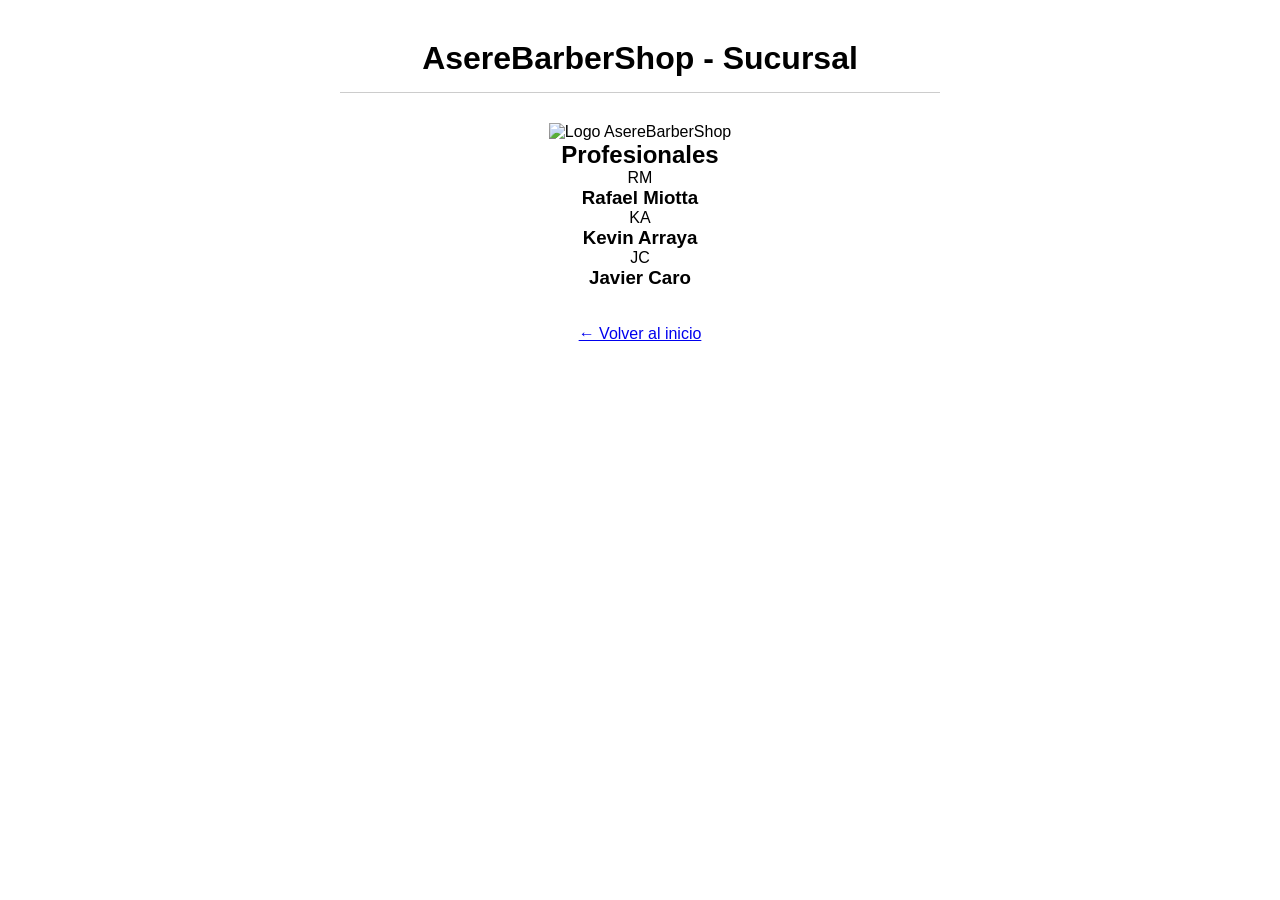
==== sucursal.html @ 2cca86e5 "Add files via upload" ====
<!DOCTYPE html>
<html lang="es">
<head>
    <meta charset="UTF-8">
    <meta name="viewport" content="width=device-width, initial-scale=1.0">
    <title>Sucursal - AsereBarberShop</title>
    <link rel="stylesheet" href="styles.css">
</head>
<body>

    <h1>AsereBarberShop - Sucursal</h1>
    <hr>

    <!-- Logo grande -->
    <div class="logo-sucursal">
        <img src="https://scontent.fscl18-1.fna.fbcdn.net/v/t39.30808-6/793436595_2953091615043195_4191550733602557492_n.jpg?stp=dst-jpg_tt6&cstp=mx1024x1024&ctp=s1024x1024&_nc_cat=110&_nc_map=urlgen_bucketless&ccb=1-7&_nc_sid=127cfc&_nc_eui2=AeGoQwX-djt-WILl4w-Ux83n6pf-68epN8Tql_7rx6k3xPd9LUtSit1TlyT8m4xd_YzSGFDjZtShdxL8zGnRtsmw&_nc_ohc=FLUX2xma_pMQ7kNvwFOucNy&_nc_oc=Adrx0oxCGWcDRB7TxazXhcNHtSwjwZf_Us1JH6cA895dYIB_thA6G4lwLm3OdKq8eNY&_nc_zt=23&_nc_ht=scontent.fscl18-1.fna&_nc_gid=5pJMbXfy0vs1vkh_KXJvIg&_nc_ss=7b2a8&oh=00_AQL6En76XiLB7CEOlQLWoTwEE5Zt32POqvjGiaGmhK-G4A&oe=6A9FB87A" alt="Logo AsereBarberShop">
    </div>

    <!-- Profesionales -->
    <h2 class="titulo-profesionales">Profesionales</h2>

    <div class="barberos">

        <div class="barbero">
            <div class="avatar">RM</div>
            <h3>Rafael Miotta</h3>
        </div>

        <div class="barbero">
            <div class="avatar">KA</div>
            <h3>Kevin Arraya</h3>
        </div>

        <div class="barbero">
            <div class="avatar">JC</div>
            <h3>Javier Caro</h3>
        </div>

    </div>

    <br><br>
    <a href="index.html">← Volver al inicio</a>

</body>
</html>
---- styles.css ----
* {
    margin: 0;
    padding: 0;
    box-sizing: border-box;
}

body {
    font-family: Arial, Helvetica, sans-serif;
    padding: 40px 20px;
    text-align: center;
}

h1 {
    margin-bottom: 15px;
}

hr {
    max-width: 600px;
    margin: 0 auto 30px;
    border: none;
    border-top: 1px solid #ccc;
}

.descripcion {
    max-width: 700px;
    margin: 0 auto 40px;
    line-height: 1.6;
    font-size: 15px;
}

.titulo-sucursal {
    margin-bottom: 25px;
}

/* ===== TARJETA ===== */
.tarjeta-sucursal {
    display: block;
    max-width: 340px;
    margin: 0 auto;
    text-decoration: none;
    color: inherit;
    border: 1px solid #ddd;
    border-radius: 12px;
    overflow: hidden;
    transition: transform 0.2s, box-shadow 0.2s;
}

.tarjeta-sucursal:hover {
    transform: translateY(-6px);
    box-shadow: 0 10px 25px rgba(0,0,0,0.1);
}

.tarjeta-img img {
    width: 100%;
    height: 200px;          /* aquí controlas la altura de la foto */
    object-fit: cover;      /* recorta la imagen bonito */
    display: block;
}

.tarjeta-info {
    padding: 18px 15px;
}

.tarjeta-info h3 {
    margin-bottom: 6px;
    font-size: 18px;
}

.tarjeta-info p {
    font-size: 14px;
    color: #666;
}
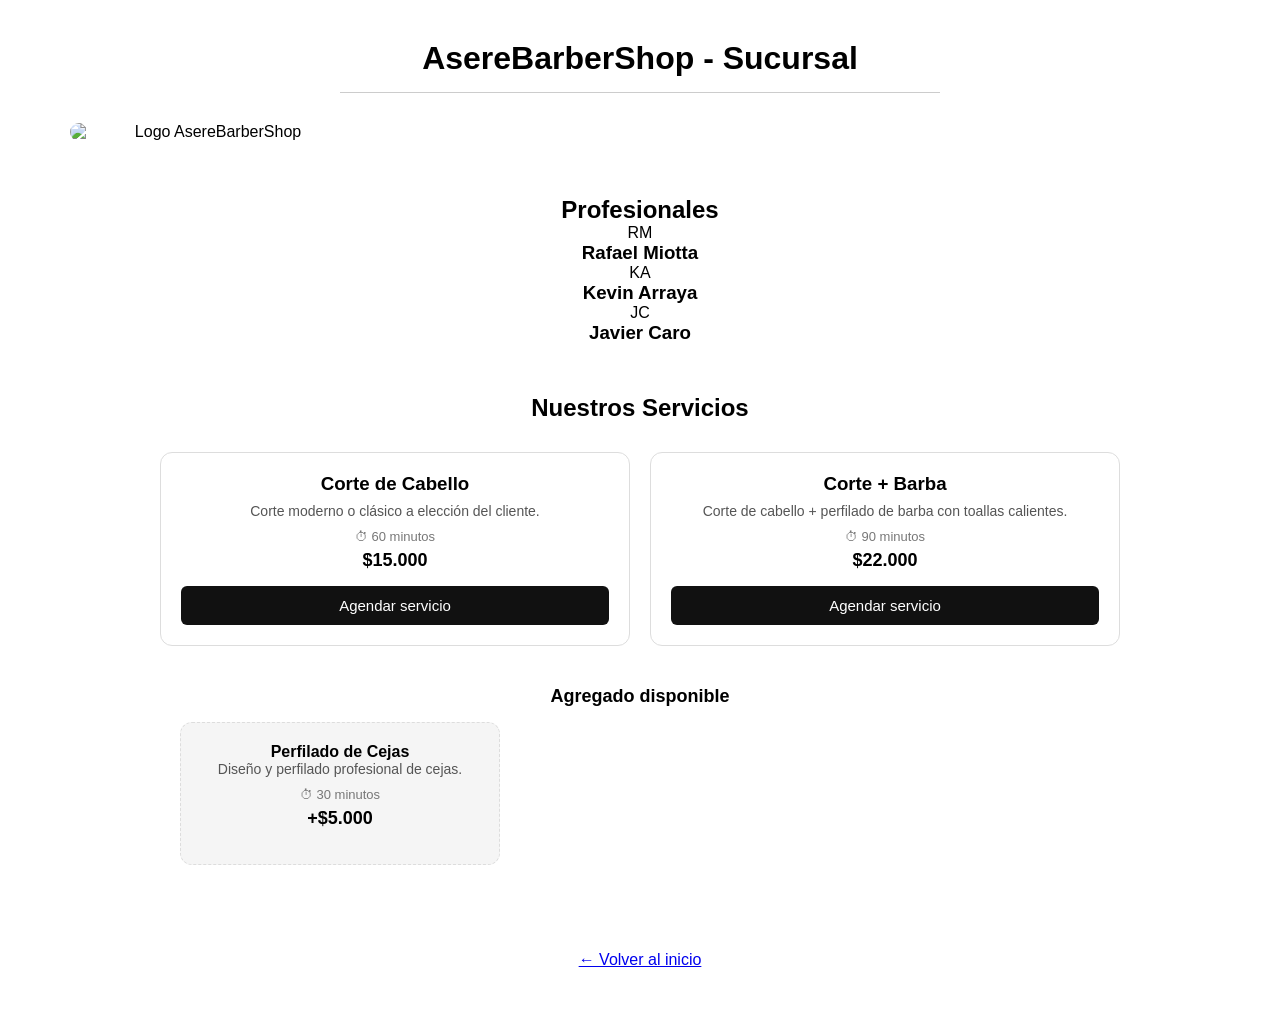
==== commit f46c977b: "Primer commit En este commit ya serian la base del proyecto definiendo la estructura y de como se ve" ====
--- a/sucursal.html
+++ b/sucursal.html
@@ -3,7 +3,7 @@
 <head>
     <meta charset="UTF-8">
     <meta name="viewport" content="width=device-width, initial-scale=1.0">
-    <title>Sucursal - AsereBarberShop</title>
+    <title>AsereBarberShop - Sucursal</title>
     <link rel="stylesheet" href="styles.css">
 </head>
 <body>
@@ -11,7 +11,7 @@
     <h1>AsereBarberShop - Sucursal</h1>
     <hr>
 
-    <!-- Logo grande -->
+    <!-- Logo -->
     <div class="logo-sucursal">
         <img src="https://scontent.fscl18-1.fna.fbcdn.net/v/t39.30808-6/793436595_2953091615043195_4191550733602557492_n.jpg?stp=dst-jpg_tt6&cstp=mx1024x1024&ctp=s1024x1024&_nc_cat=110&_nc_map=urlgen_bucketless&ccb=1-7&_nc_sid=127cfc&_nc_eui2=AeGoQwX-djt-WILl4w-Ux83n6pf-68epN8Tql_7rx6k3xPd9LUtSit1TlyT8m4xd_YzSGFDjZtShdxL8zGnRtsmw&_nc_ohc=FLUX2xma_pMQ7kNvwFOucNy&_nc_oc=Adrx0oxCGWcDRB7TxazXhcNHtSwjwZf_Us1JH6cA895dYIB_thA6G4lwLm3OdKq8eNY&_nc_zt=23&_nc_ht=scontent.fscl18-1.fna&_nc_gid=5pJMbXfy0vs1vkh_KXJvIg&_nc_ss=7b2a8&oh=00_AQL6En76XiLB7CEOlQLWoTwEE5Zt32POqvjGiaGmhK-G4A&oe=6A9FB87A" alt="Logo AsereBarberShop">
     </div>
@@ -20,20 +20,89 @@
     <h2 class="titulo-profesionales">Profesionales</h2>
 
     <div class="barberos">
-
         <div class="barbero">
             <div class="avatar">RM</div>
             <h3>Rafael Miotta</h3>
         </div>
-
         <div class="barbero">
             <div class="avatar">KA</div>
             <h3>Kevin Arraya</h3>
         </div>
-
         <div class="barbero">
             <div class="avatar">JC</div>
             <h3>Javier Caro</h3>
+        </div>
+    </div>
+
+<!-- ========== SERVICIOS ========== -->
+<section class="servicios">
+    <h2>Nuestros Servicios</h2>
+
+    <div class="lista-servicios">
+
+        <!-- Servicio 1 -->
+        <div class="servicio-card">
+            <h3>Corte de Cabello</h3>
+            <p class="descripcion-servicio">Corte moderno o clásico a elección del cliente.</p>
+            <p class="duracion">⏱ 60 minutos</p>
+            <p class="precio">$15.000</p>
+            <button class="btn-agendar" onclick="abrirAgenda('Corte de Cabello')">Agendar servicio</button>
+        </div>
+
+        <!-- Servicio 2 -->
+        <div class="servicio-card">
+            <h3>Corte + Barba</h3>
+            <p class="descripcion-servicio">Corte de cabello + perfilado de barba con toallas calientes.</p>
+            <p class="duracion">⏱ 90 minutos</p>
+            <p class="precio">$22.000</p>
+            <button class="btn-agendar" onclick="abrirAgenda('Corte + Barba')">Agendar servicio</button>
+        </div>
+
+    </div>
+
+    <!-- AGREGADO -->
+    <div class="agregado">
+        <h3>Agregado disponible</h3>
+        <div class="servicio-card agregado-card">
+            <h4>Perfilado de Cejas</h4>
+            <p class="descripcion-servicio">Diseño y perfilado profesional de cejas.</p>
+            <p class="duracion">⏱ 30 minutos</p>
+            <p class="precio">+$5.000</p>
+        </div>
+    </div>
+</section>
+
+    <!-- ========== AGENDA (pasos) ========== -->
+    <div id="agenda" class="agenda-box">
+
+        <!-- Paso 1: Calendario -->
+        <div id="paso-calendario">
+            <h3>Elige fecha y hora</h3>
+            <label>Fecha:</label><br>
+            <input type="date" id="fecha"><br><br>
+            <label>Hora:</label><br>
+            <input type="time" id="hora"><br><br>
+            <button onclick="irABarberos()">Siguiente →</button>
+        </div>
+
+        <!-- Paso 2: Barberos -->
+        <div id="paso-barberos">
+            <h3>Elige tu barbero</h3>
+            <label><input type="radio" name="barbero" value="Rafael Miotta"> Rafael Miotta</label><br>
+            <label><input type="radio" name="barbero" value="Kevin Arraya"> Kevin Arraya</label><br>
+            <label><input type="radio" name="barbero" value="Javier Caro"> Javier Caro</label><br><br>
+            <button onclick="irAFormulario()">Siguiente →</button>
+        </div>
+
+        <!-- Paso 3: Formulario -->
+        <div id="paso-formulario">
+            <h3>Completa tus datos</h3>
+            <form id="form-reserva">
+                <input type="text" id="nombre" placeholder="Nombre completo" required><br><br>
+                <input type="tel" id="telefono" placeholder="Teléfono" required><br><br>
+                <input type="email" id="correo" placeholder="Correo electrónico" required><br><br>
+                <button type="submit">Confirmar reserva</button>
+            </form>
         </div>
 
     </div>
@@ -41,5 +110,6 @@
     <br><br>
     <a href="index.html">← Volver al inicio</a>
 
+    <script src="js/agenda.js"></script>
 </body>
 </html>
--- a/styles.css
+++ b/styles.css
@@ -69,4 +69,144 @@
 .tarjeta-info p {
     font-size: 14px;
     color: #666;
+}
+.logo-sucursal {
+    max-width: 280px;
+    margin: 0 0 55px 50px;
+}
+
+.logo-sucursal img {
+    width: 100%;
+    height: 100x;           /* más larga (alta) */
+    object-fit: cover;
+    border-radius: 10px;
+    display: block;
+}
+.banner img {
+    width: 100%;
+    max-width: 520px;
+    height: 280px;
+    object-fit: cover;
+    border-radius: 12px;
+    display: block;
+}
+
+/* ===== SERVICIOS ===== */
+.servicios {
+    max-width: 1000px;
+    margin: 50px auto;
+    padding: 0 20px;
+}
+
+.servicios h2 {
+    text-align: center;
+    margin-bottom: 30px;
+}
+
+.lista-servicios {
+    display: grid;
+    grid-template-columns: repeat(auto-fit, minmax(260px, 1fr));
+    gap: 20px;
+}
+
+.servicio-card {
+    border: 1px solid #ddd;
+    border-radius: 12px;
+    padding: 20px;
+    background: #fff;
+}
+
+.servicio-card h3 {
+    margin-bottom: 8px;
+}
+
+.descripcion-servicio {
+    font-size: 14px;
+    color: #555;
+    margin-bottom: 10px;
+}
+
+.duracion {
+    font-size: 13px;
+    color: #777;
+    margin-bottom: 6px;
+}
+
+.precio {
+    font-size: 18px;
+    font-weight: bold;
+    margin-bottom: 15px;
+}
+
+.btn-agendar {
+    width: 100%;
+    padding: 11px;
+    background: #111;
+    color: white;
+    border: none;
+    border-radius: 6px;
+    cursor: pointer;
+    font-size: 15px;
+}
+
+.btn-agendar:hover {
+    background: #333;
+}
+
+/* ===== AGENDA ===== */
+.agenda-box {
+    display: none; /* oculto al inicio */
+    max-width: 420px;
+    margin: 40px auto;
+    padding: 25px;
+    border: 1px solid #ddd;
+    border-radius: 12px;
+    background: #f9f9f9;
+}
+
+.agenda-box h3 {
+    margin-bottom: 20px;
+}
+
+.agenda-box input[type="text"],
+.agenda-box input[type="tel"],
+.agenda-box input[type="email"],
+.agenda-box input[type="date"],
+.agenda-box input[type="time"] {
+    width: 100%;
+    padding: 10px;
+    margin-top: 5px;
+    border: 1px solid #ccc;
+    border-radius: 6px;
+}
+
+.agenda-box button {
+    padding: 10px 20px;
+    background: #111;
+    color: white;
+    border: none;
+    border-radius: 6px;
+    cursor: pointer;
+}
+
+#paso-calendario,
+#paso-barberos,
+#paso-formulario {
+    display: none;
+}
+.agregado {
+    max-width: 1000px;
+    margin: 40px auto 0;
+    padding: 0 20px;
+}
+
+.agregado h3 {
+    margin-bottom: 15px;
+    font-size: 18px;
+}
+
+.agregado-card {
+    max-width: 320px;
+    background: #f5f5f5;
+    border-style: dashed;
 }
